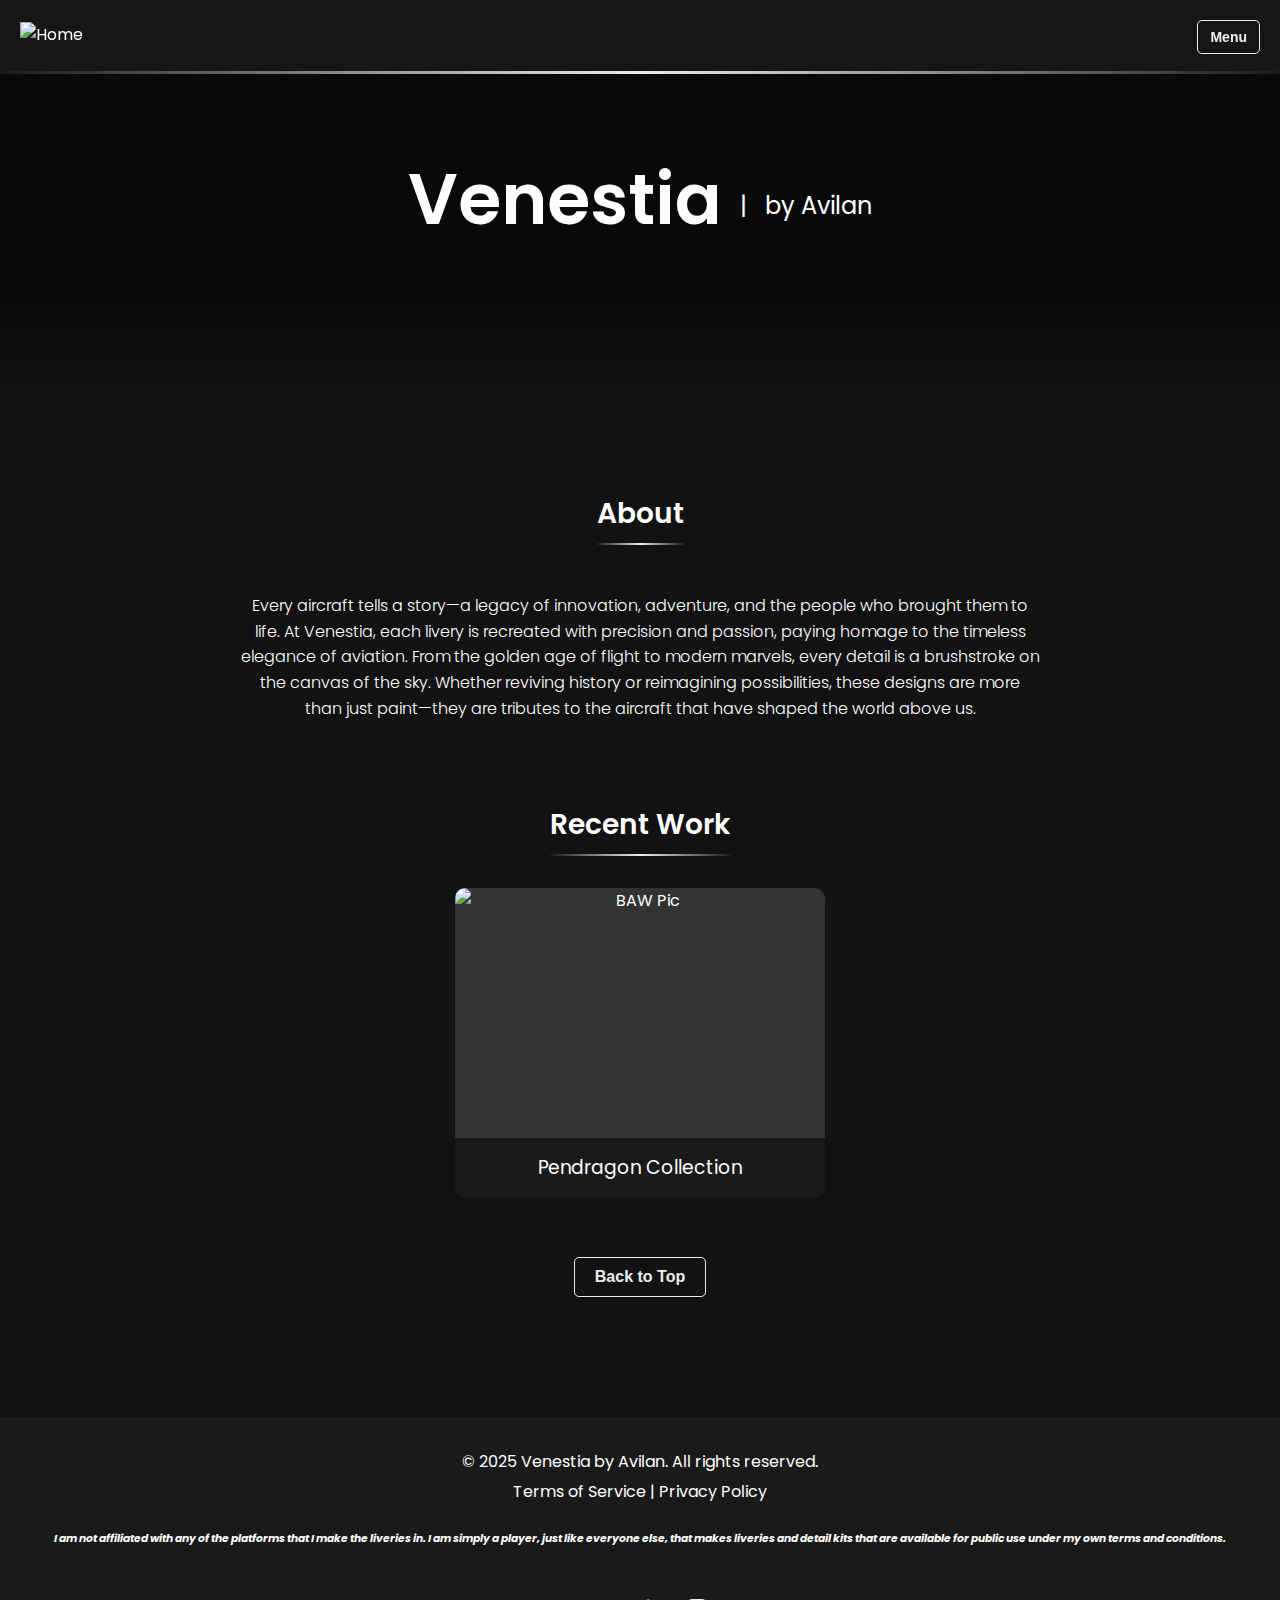
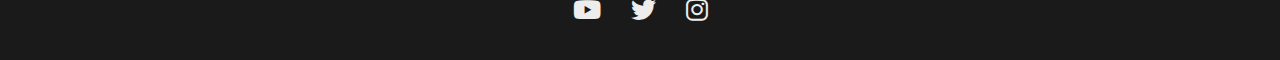
==== index.html @ c107be5e "Add files via upload" ====
<!DOCTYPE html>
<html lang="en">
<head>
    <meta charset="UTF-8">
    <meta name="viewport" content="width=device-width, initial-scale=1.0">
    <title>Venestia | Home</title>

    <!-- Corrected Poppins Font Import -->
    <link href="https://fonts.googleapis.com/css2?family=Poppins:wght@300;400;600&display=swap" rel="stylesheet">

    <!-- Import Font Awesome -->
    <link rel="stylesheet" href="https://cdnjs.cloudflare.com/ajax/libs/font-awesome/6.0.0/css/all.min.css">

    <style>
        /* Remove default margin and padding from html and body */
        html, body {
            margin: 0;
            padding: 0;
            width: 100%;
            overflow-x: hidden; /* Prevent horizontal scroll */
        }

        /* Apply Poppins font globally */
        body {
            font-family: 'Poppins', sans-serif;
            background-color: #121212;
            color: #ffffff;
        }

        /* Custom scrollbar for WebKit browsers (Chrome, Safari, Edge) */
        ::-webkit-scrollbar {
            width: 8px; /* Width of the scrollbar */
        }

        ::-webkit-scrollbar-track {
            background: #1a1a1a; /* Track color */
            border-radius: 4px; /* Rounded corners */
        }

        ::-webkit-scrollbar-thumb {
            background: #444; /* Thumb color */
            border-radius: 4px; /* Rounded corners */
        }

        ::-webkit-scrollbar-thumb:hover {
            background: #555; /* Thumb color on hover */
        }

        /* Custom scrollbar for Firefox */
        * {
            scrollbar-width: thin; /* Thin scrollbar */
            scrollbar-color: #444 #1a1a1a; /* Thumb and track color */
        }

        /* Navbar */
        .navbar {
            position: fixed; /* Fixes the navbar to the top */
            top: 0; /* Aligns it to the top */
            left: 0; /* Aligns it to the left */
            right: 0; /* Aligns it to the right */
            background: rgba(26, 26, 26, 0.8);
            padding: 20px 20px;
            display: flex;
            justify-content: space-between;  /* Centers the navbar */
            align-items: center;
            z-index: 1000; /* Ensures the navbar is above other content */
            backdrop-filter: blur(10px); /* Blur effect */
            -webkit-backdrop-filter: blur(10px); /* For Safari support */
            background-image: linear-gradient(to right, #1a1a1a, #ededed, #1a1a1a); /* Gradient line */
            background-size: 100% 3px; /* Width: 100%, Height: 2px */
            background-position: bottom; /* Position at the bottom */
            background-repeat: no-repeat; /* Prevent repeating */
        }

        .navbar a {
            color: #ffcc00;
            text-decoration: none;
            font-weight: 600;
        }

        /* Menu */
        .menu-container {
            position: relative;
        }
        
        /* Change button color when the menu is open */
        .menu-container.open .menu-btn {
            background: rgba(100, 100, 100, 0.8);
            color: #ededed; /* Change text color if needed */
        }

        .menu-container.open .menu-content {
            display: block;
        }
        
        .menu-btn {
            background: none; /* No background */
            border: 1px solid #ededed; /* Border color */
            color: #ededed; /* Text color */
            cursor: pointer;
            padding: 8px 12px; /* Padding for the button */
            border-radius: 5px; /* Rounded corners */
            font-size: 14px; /* Font size */
            font-weight: 600; /* Font weight */
            transition: background 0.3s, color 0.3s; /* Transition for hover effect and color change */
        }

        .menu-content {
            display: none;
            position: absolute;
            top: calc(100% + 20px);
            right: 0;
            background-color: rgba(26, 26, 26, 0.8);
            padding: 5px;
            border-radius: 5px;
            width: 160px;
            z-index: 100;
            max-width: calc(100vw - 20px); /* Ensure it fits within the viewport */
            box-sizing: border-box;
            text-align: right;
            font-size: 14px;
            border: 1px solid #ededed;
        }

        .menu-content a {
            color: #ffffff;
            text-decoration: none;
            padding: 5px;
            display: block;
            margin: 2px 0;
        }

        .menu-content a:hover {
            background: #333;
        }

        .home-icon {
            width: auto;
            height: 30px;
            vertical-align: middle;
        }

        .main-content {
            max-width: 1200px;
            margin: 0 auto;
            padding: 20px;
        }

        /* Full-width image with fade-out effect */
        .hero-section {
            position: relative;
            width: 100vw; /* Use viewport width to span the entire page */
            left: 50%; /* Center the section */
            right: 50%; /* Center the section */
            margin-left: -50vw; /* Offset to center */
            margin-right: -50vw; /* Offset to center */
            height: 400px; /* Adjust height as needed */
            background: linear-gradient(rgba(0, 0, 0, 0.5), rgba(0, 0, 0, 0.5)), url('/I-EDZE.png') center/cover; /* Add your image here */
            display: flex;
            align-items: center;
            justify-content: center;
            text-align: center;
            color: #ffffff;
            margin-bottom: 50px;
        }

        .hero-section::after {
            content: '';
            position: absolute;
            bottom: 0;
            left: 0;
            right: 0;
            height: 100px; /* Height of the fade-out effect */
            background: linear-gradient(to bottom, transparent, #121212); /* Fade to background color */
        }

        .hero-section h1 {
            font-size: 70px;
            margin: 0;
            font-weight: 600;
            z-index: 1; /* Ensure text is above the gradient */
        }

        .hero-section p {
            font-size: 24px;
            margin: 10px 0 0;
            z-index: 1; /* Ensure text is above the gradient */
        }

        section {
            margin-bottom: 60px;
            text-align: center;
        }

h2 {
    font-size: 28px;
    border-bottom: 2px solid transparent; /* Remove the solid color */
    padding-bottom: 10px;
    margin-bottom: 30px;
    display: inline-block;
    font-weight: 600;
    background: linear-gradient(to right, #1a1a1a, #ededed, #1a1a1a); /* Gradient line */
    background-size: 100% 2px; /* Width: 100%, Height: 2px */
    background-position: bottom; /* Position at the bottom */
    background-repeat: no-repeat; /* Prevent repeating */
}

h6 {
  padding: 0 30px;
}

        .portfolio-items {
            display: flex;
            gap: 30px;
            flex-wrap: wrap;
            justify-content: center;
        }

        .item {
            background-color: #333;
            border-radius: 10px;
            overflow: hidden;
            transition: transform 0.3s;
            width: calc(33.333% - 30px);
            max-width: 400px;
        }

        .item img {
            width: 100%;
            height: 250px;
            object-fit: cover;
            display: block;
        }

        .item h3 {
            padding: 15px;
            text-align: center;
            margin: 0;
            background: #1a1a1a;
            font-weight: 400;
        }

        .contact-form {
            max-width: 600px;
            margin: 0 auto;
        }

        .form-group {
            margin-bottom: 20px;
        }

        input, textarea {
            width: 100%;
            padding: 12px;
            background: #333;
            border: 1px solid #444;
            color: white;
            border-radius: 5px;
            font-size: 16px;
            font-weight: 300;
        }

        /* media hero */
        @media (max-width: 768px) {
            .item {
                width: 100%;
            }

            .main-content {
                padding: 15px;
            }

            .hero-section h1 {
                font-size: 40px;
            }

            .hero-section p {
                font-size: 18px;
            }
        }

footer {
    width: 100%;
    text-align: center;
    padding: 30px;
    background: #1a1a1a;
    margin-top: 60px;
    display: flex;
    flex-direction: column;
    align-items: center; /* Center content horizontally */
    justify-content: center; /* Center content vertically */
    transform: translateX(-30px);
}

footer a {
    color: #ffffff; /* White text */
    text-decoration: none; /* Remove underline by default */
}

footer a:hover {
    text-decoration: underline; /* Underline on hover */
}

.social-links {
    margin-top: 20px;
    display: flex;
    justify-content: center; /* Center social links horizontally */
    gap: 10px;/* Add spacing between social links */
}

        .about-content {
            max-width: 800px;
            margin: 0 auto;
            line-height: 1.6;
            font-weight: 300;
        }

        .social-links a {
            color: #ededed;
            font-size: 25px;
            text-decoration: none;
            margin: 0 10px;
            font-weight: 400;
        }

        .social-links a:hover {
            text-decoration: underline;
        }
        
        .back-to-top {
    display: block; /* Make it a block element */
    margin: 40px auto; /* Center horizontally and add vertical spacing */
    padding: 10px 20px; /* Add padding for better clickability */
    background-color: transparent; /* Yellow background */
    border: 1px solid #ededed;
    color: #ededed; /* Dark text color */
    border-radius: 5px; /* Rounded corners */
    font-size: 16px; /* Font size */
    font-weight: 600; /* Bold text */
    cursor: pointer; /* Pointer cursor on hover */
    /* transition: background-color 0.1s, color 0.3s; /* Smooth transition */
}

.back-to-top:hover {
    background: rgba(100, 100, 100, 0.8)
    color: #ededed; /* White text on hover */
}


footer p {
    margin: 5px 0; /* Reduce the margin between lines */
    line-height: 1.2; /* Adjust line height for tighter spacing */
}

.social-links {
    margin-top: 20px;
    display: flex;
    justify-content: center; /* Center social links horizontally */
    gap: 10px; /* Add spacing between social links */
}

.social-links a {
    color: #ededed;
    font-size: 25px;
    text-decoration: none;
    margin: 0 10px;
    font-weight: 400;
}

.social-links a:hover {
    text-decoration: underline;
}

    </style>

    <script>
// Function to toggle the menu
function toggleMenu() {
    document.querySelector('.menu-container').classList.toggle('open');
}

// Function to close the menu if clicked outside
function closeMenu(event) {
    const menuContainer = document.querySelector('.menu-container');
    const menuContent = document.querySelector('.menu-content');

    // Check if the click was outside the menu container and menu content
    if (!menuContainer.contains(event.target) && !menuContent.contains(event.target)) {
        menuContainer.classList.remove('open'); // Close the menu
    }
}

// Add event listener for clicks outside the menu
document.addEventListener('click', closeMenu);
    </script>
</head>
<body>

<!-- Navbar -->
<div class="navbar">
        <img src="/venlogo.png" alt="Home" class="home-icon">
    <div class="menu-container">
        <button class="menu-btn" onclick="toggleMenu()">
             Menu <!-- Just the text "Menu" -->
        </button>
        <div class="menu-content">
            <a href="list.html">Livery</a>
            <a href="detail-kit.html">Detail Kit</a>
            <a href="commitment.html">Our Commitment</a>
            <a href="test.html">Our Commitment</a>
        </div>
    </div>
</div>

<!-- Hero Section with Full-Width Image and Fade-Out -->
<div class="hero-section">
    <h1>Venestia</h1>
    <p>⠀|⠀by Avilan</p>
</div>

<div class="main-content">
    <section id="about">
        <h2>About</h2>
        <div class="about-content">
            <p>Every aircraft tells a story—a legacy of innovation, adventure, and the people who brought them to life. At Venestia, each livery is recreated with precision and passion, paying homage to the timeless elegance of aviation. From the golden age of flight to modern marvels, every detail is a brushstroke on the canvas of the sky. Whether reviving history or reimagining possibilities, these designs are more than just paint—they are tributes to the aircraft that have shaped the world above us.</p>
        </div>
    </section>

    <section id="portfolio">
        <h2>Recent Work</h2>
        <div class="portfolio-items">
            <div class="item">
                <img src="/Pendragon.png" alt="BAW Pic">
                <h3>Pendragon Collection</h3>
            </div>
        </div>
    </section>
    <button onclick="scrollToTop()" class="back-to-top">Back to Top</button>
</div>
    <footer>
        <p>&copy; 2025 Venestia by Avilan. All rights reserved.</p>
        <p><a href="terms.html">Terms of Service</a> | <a href="privacy.html">Privacy Policy</a></p>
                    <h6><i>I am not affiliated with any of the platforms that I make the liveries in. I am simply a player, just like everyone else, that makes liveries and detail kits that are available for public use under my own terms and conditions.</i></h6>
        <div class="social-links">
            <a href="https://www.youtube.com/@realavilan" target="_blank"><i class="fab fa-youtube"></i></a>
            <a href="https://x.com/RealAvilan" target="_blank"><i class="fab fa-twitter"></i></a>
            <a href="https://www.instagram.com/alvin.liveries" target="_blank"><i class="fab fa-instagram"></i></a>
        </div>
    </footer>
<script>
function scrollToTop() {       window.scrollTo({ top: 0, behavior: 'smooth' });
    }
    function toggleMenu() {
        document.querySelector('.menu-container').classList.toggle('open');
    }
</script>

</body>
</html>
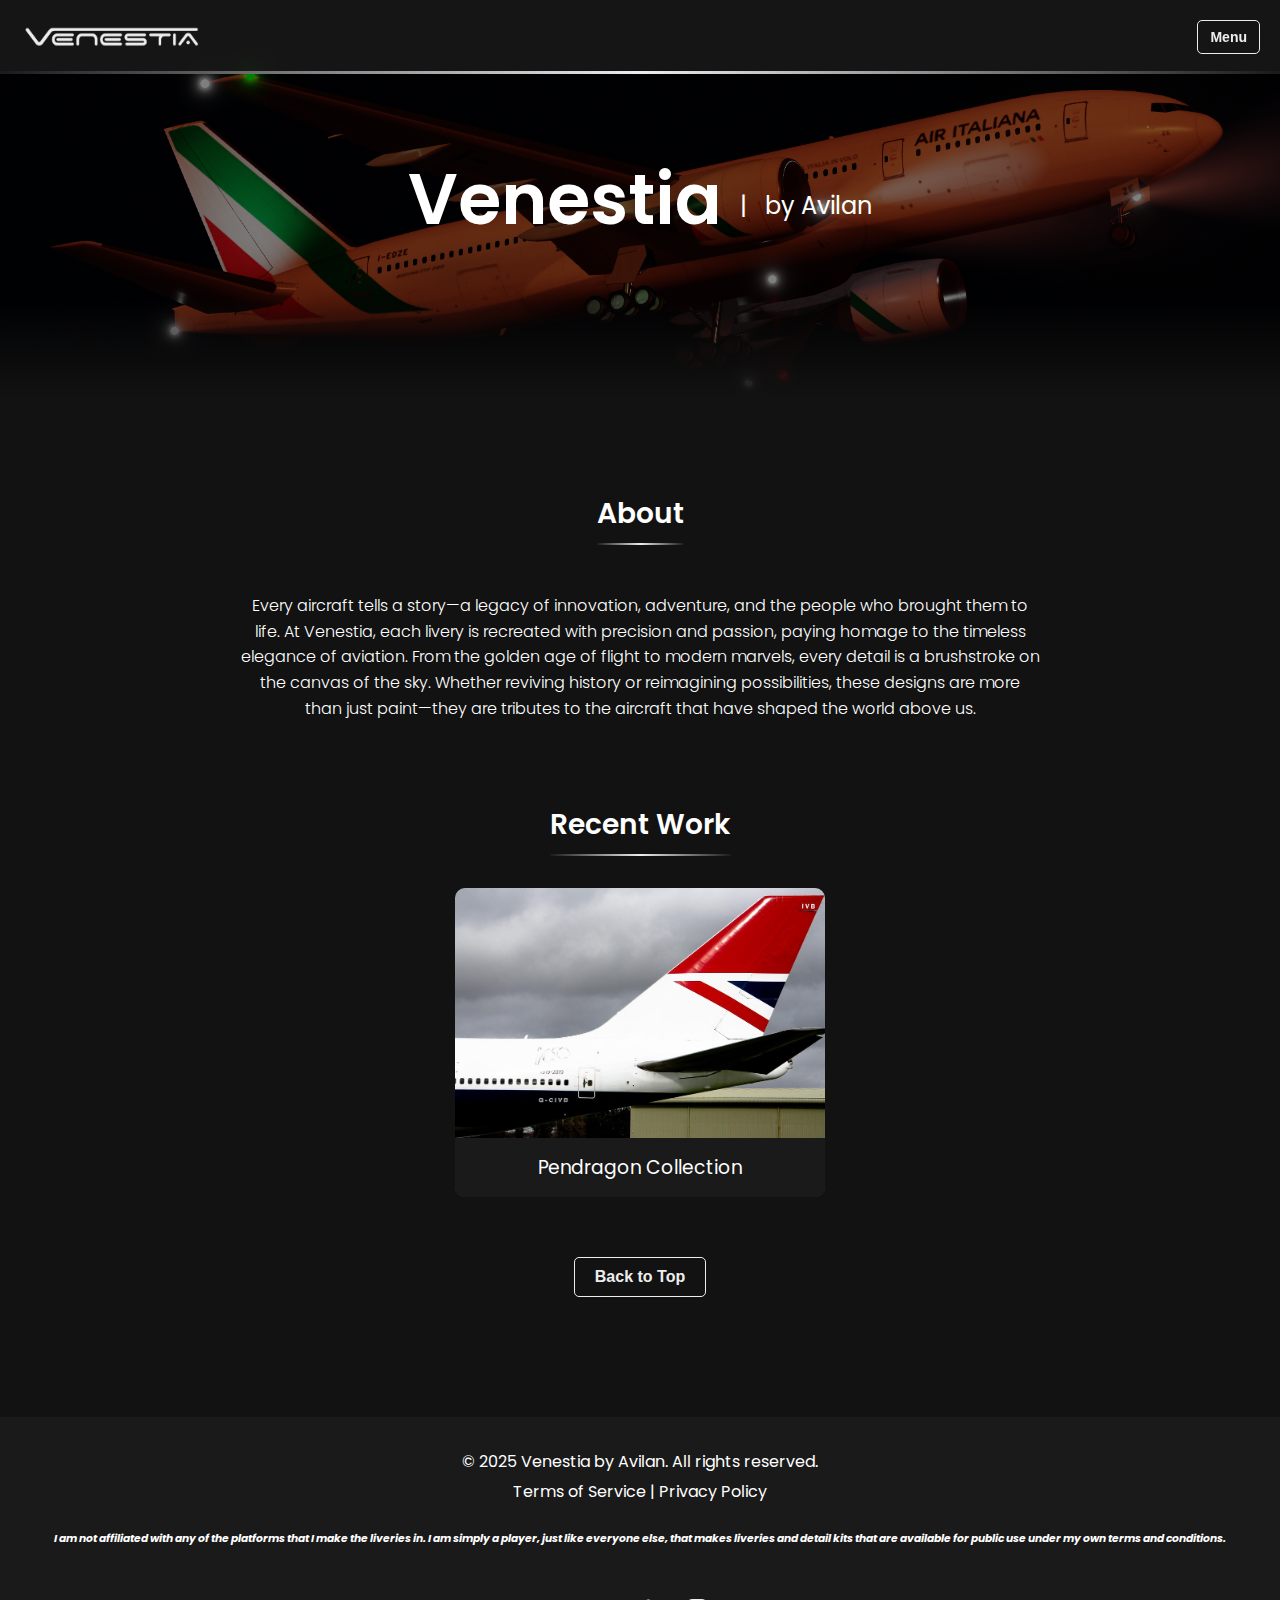
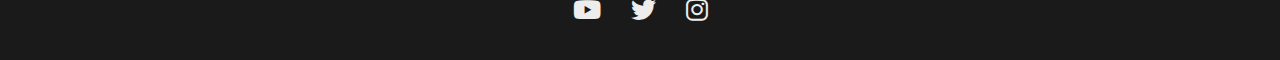
==== commit dcb2b2d1: "Update index.html" ====
--- a/index.html
+++ b/index.html
@@ -155,7 +155,7 @@
             margin-left: -50vw; /* Offset to center */
             margin-right: -50vw; /* Offset to center */
             height: 400px; /* Adjust height as needed */
-            background: linear-gradient(rgba(0, 0, 0, 0.5), rgba(0, 0, 0, 0.5)), url('/I-EDZE.png') center/cover; /* Add your image here */
+            background: linear-gradient(rgba(0, 0, 0, 0.5), rgba(0, 0, 0, 0.5)), url('/fullPics/I-EDZE.png') center/cover; /* Add your image here */
             display: flex;
             align-items: center;
             justify-content: center;
@@ -398,7 +398,7 @@
 
 <!-- Navbar -->
 <div class="navbar">
-        <img src="/venlogo.png" alt="Home" class="home-icon">
+        <img src="/Icons/venlogo.png" alt="Home" class="home-icon">
     <div class="menu-container">
         <button class="menu-btn" onclick="toggleMenu()">
              Menu <!-- Just the text "Menu" -->
@@ -430,7 +430,7 @@
         <h2>Recent Work</h2>
         <div class="portfolio-items">
             <div class="item">
-                <img src="/Pendragon.png" alt="BAW Pic">
+                <img src="/fullPics/Pendragon.png" alt="BAW Pic">
                 <h3>Pendragon Collection</h3>
             </div>
         </div>
@@ -456,4 +456,4 @@
 </script>
 
 </body>
-</html>+</html>
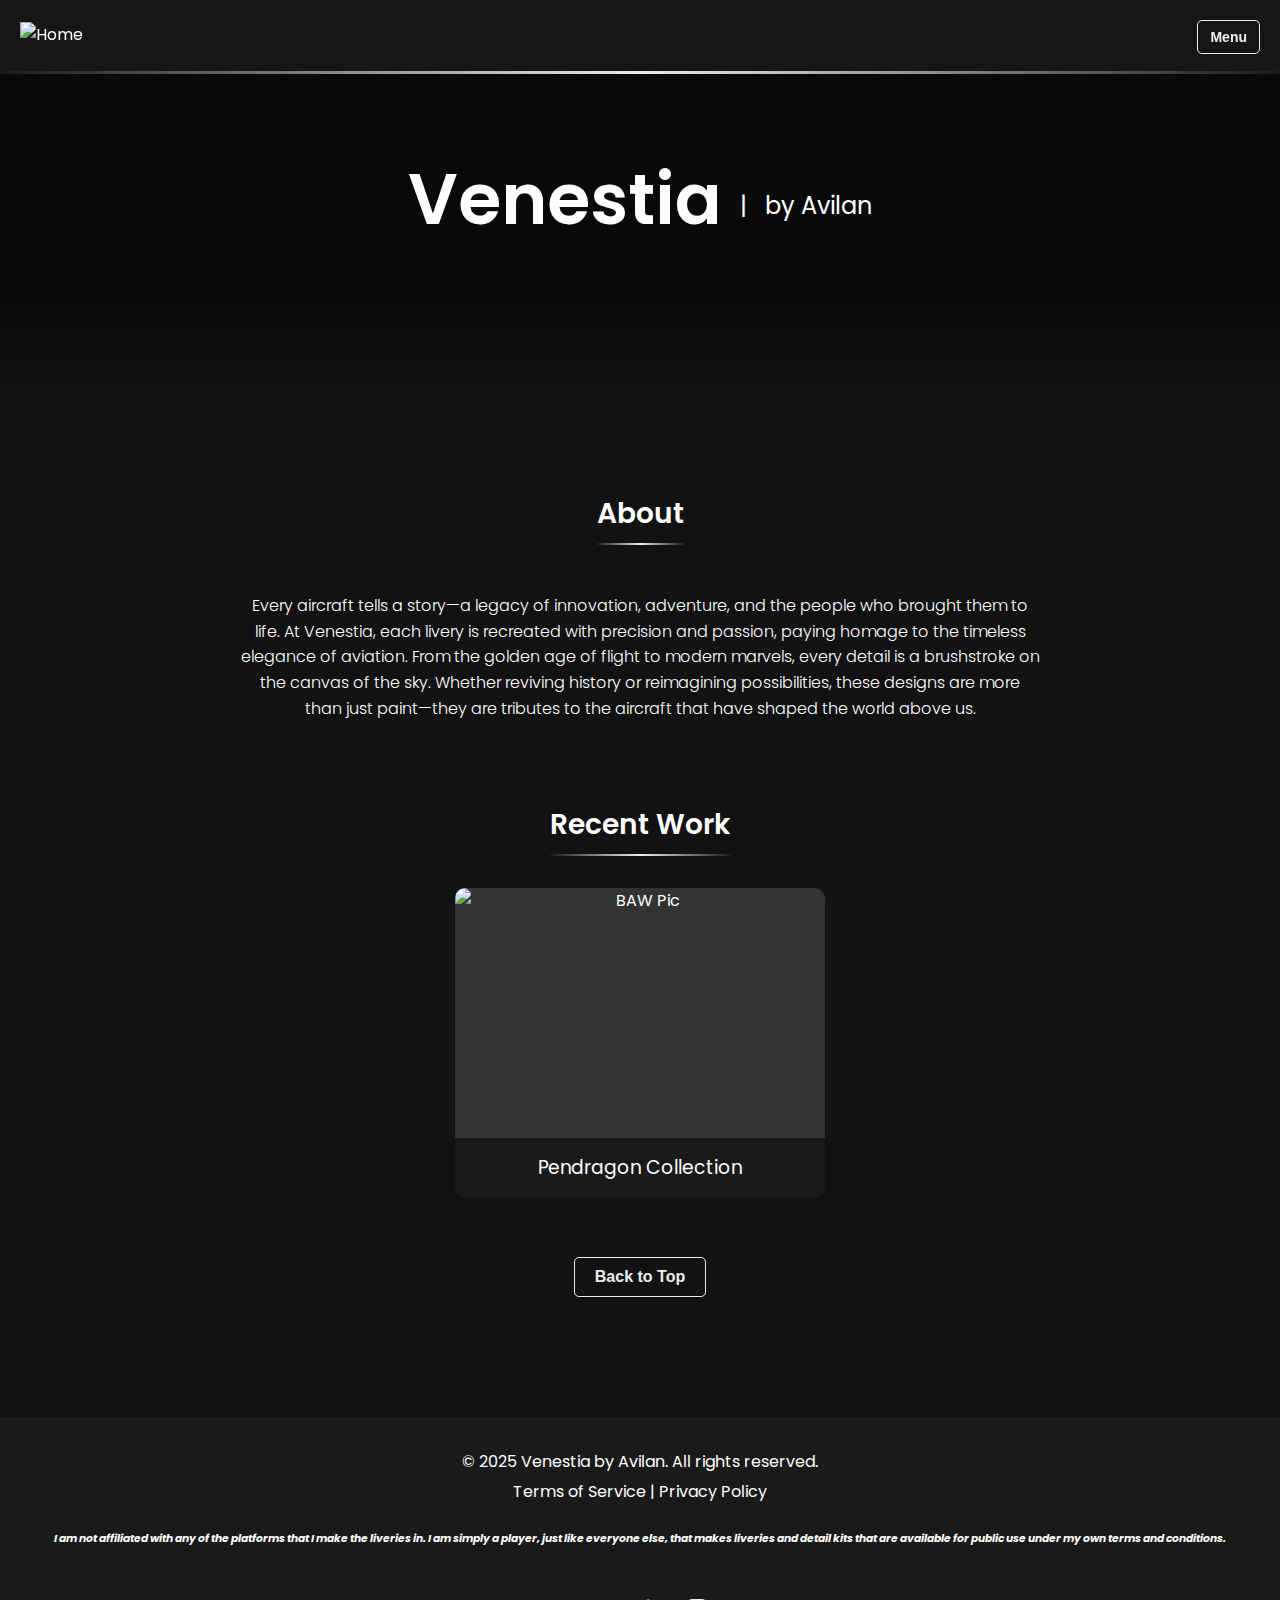
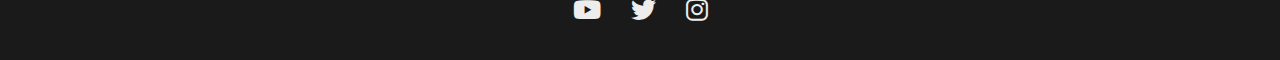
==== commit e3ef0a77: "Update index.html" ====
--- a/index.html
+++ b/index.html
@@ -155,7 +155,7 @@
             margin-left: -50vw; /* Offset to center */
             margin-right: -50vw; /* Offset to center */
             height: 400px; /* Adjust height as needed */
-            background: linear-gradient(rgba(0, 0, 0, 0.5), rgba(0, 0, 0, 0.5)), url('/fullPics/I-EDZE.png') center/cover; /* Add your image here */
+            background: linear-gradient(rgba(0, 0, 0, 0.5), rgba(0, 0, 0, 0.5)), url('/main/fullPics/I-EDZE.png') center/cover; /* Add your image here */
             display: flex;
             align-items: center;
             justify-content: center;
@@ -398,7 +398,7 @@
 
 <!-- Navbar -->
 <div class="navbar">
-        <img src="/Icons/venlogo.png" alt="Home" class="home-icon">
+        <img src="/main/Icons/venlogo.png" alt="Home" class="home-icon">
     <div class="menu-container">
         <button class="menu-btn" onclick="toggleMenu()">
              Menu <!-- Just the text "Menu" -->
@@ -430,7 +430,7 @@
         <h2>Recent Work</h2>
         <div class="portfolio-items">
             <div class="item">
-                <img src="/fullPics/Pendragon.png" alt="BAW Pic">
+                <img src="/main/fullPics/Pendragon.png" alt="BAW Pic">
                 <h3>Pendragon Collection</h3>
             </div>
         </div>
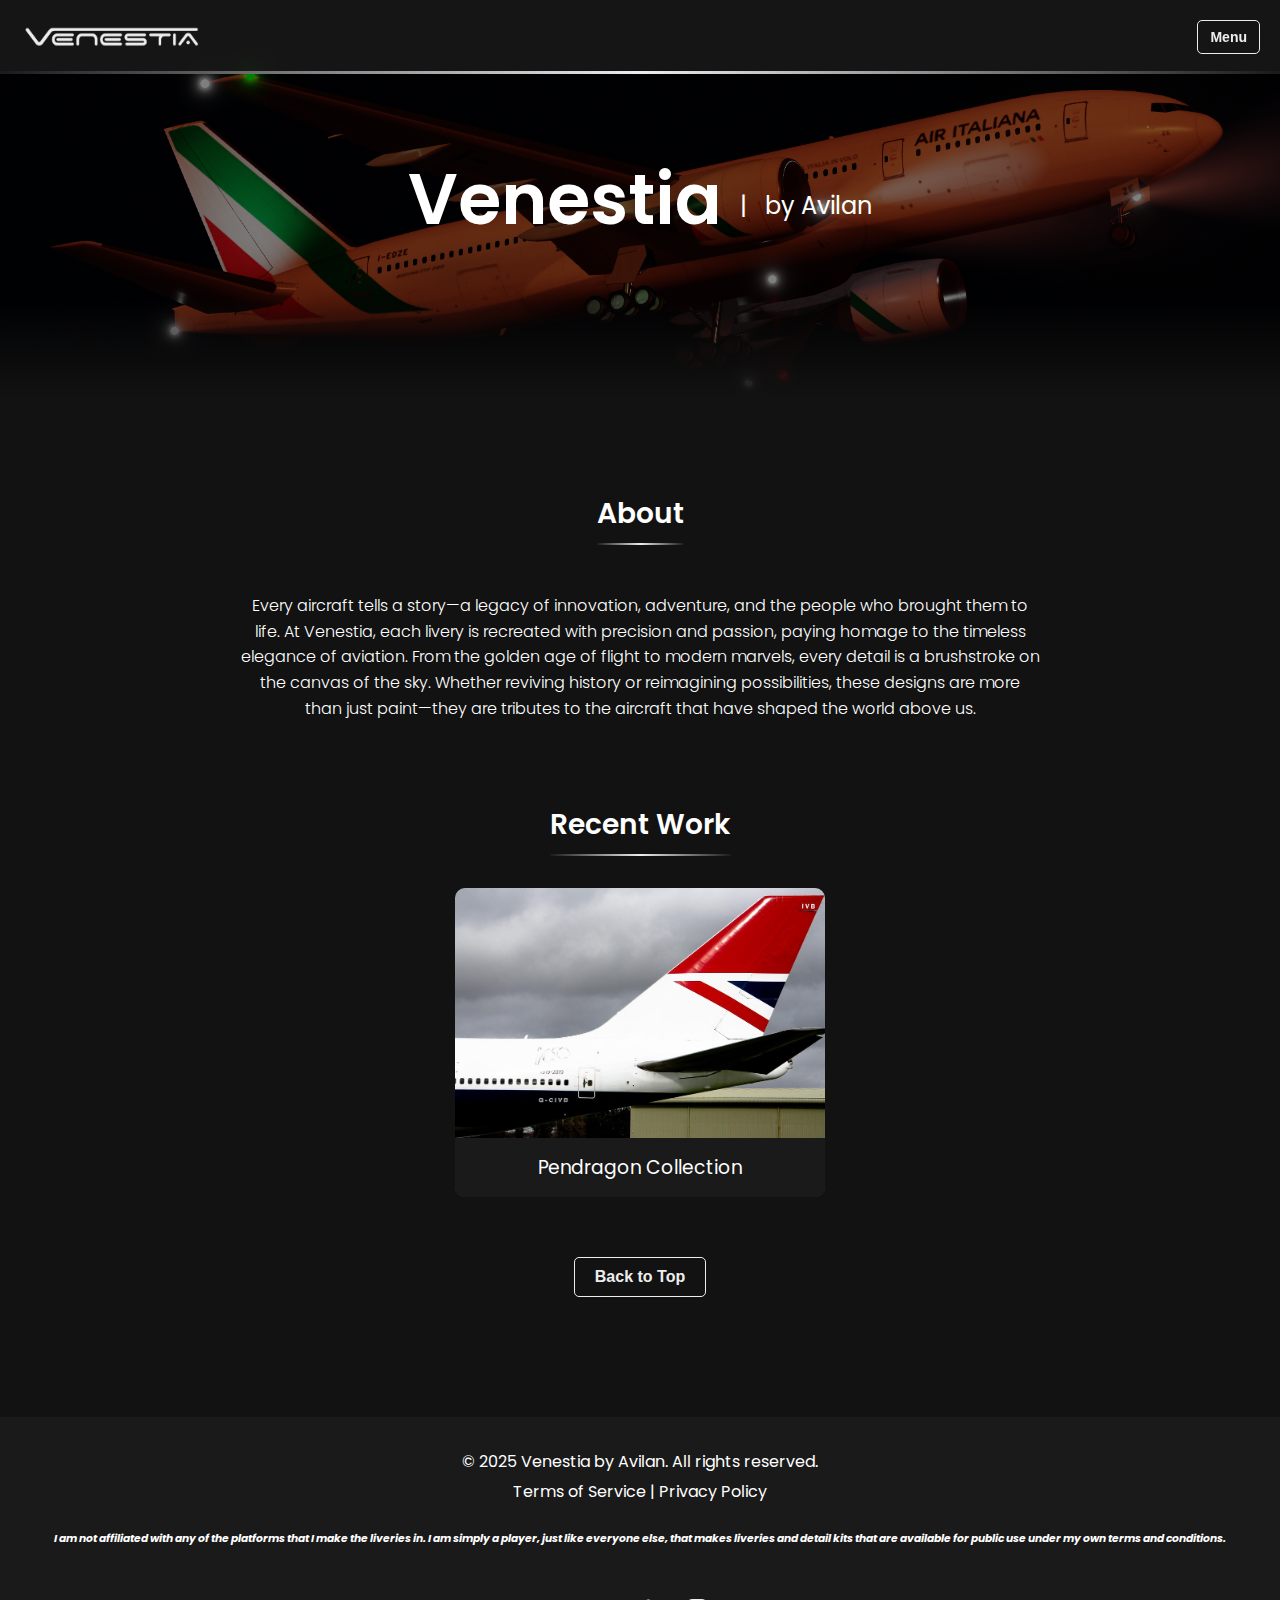
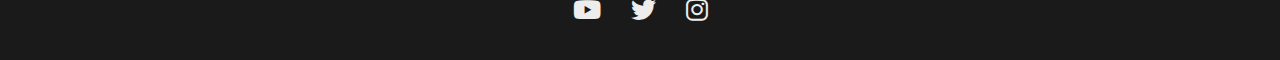
==== commit 03c9bfdc: "Update index.html" ====
--- a/index.html
+++ b/index.html
@@ -155,7 +155,7 @@
             margin-left: -50vw; /* Offset to center */
             margin-right: -50vw; /* Offset to center */
             height: 400px; /* Adjust height as needed */
-            background: linear-gradient(rgba(0, 0, 0, 0.5), rgba(0, 0, 0, 0.5)), url('/main/fullPics/I-EDZE.png') center/cover; /* Add your image here */
+            background: linear-gradient(rgba(0, 0, 0, 0.5), rgba(0, 0, 0, 0.5)), url('fullPics/I-EDZE.png') center/cover; /* Add your image here */
             display: flex;
             align-items: center;
             justify-content: center;
@@ -398,7 +398,7 @@
 
 <!-- Navbar -->
 <div class="navbar">
-        <img src="/main/Icons/venlogo.png" alt="Home" class="home-icon">
+        <img src="Icons/venlogo.png" alt="Home" class="home-icon">
     <div class="menu-container">
         <button class="menu-btn" onclick="toggleMenu()">
              Menu <!-- Just the text "Menu" -->
@@ -430,7 +430,7 @@
         <h2>Recent Work</h2>
         <div class="portfolio-items">
             <div class="item">
-                <img src="/main/fullPics/Pendragon.png" alt="BAW Pic">
+                <img src="fullPics/Pendragon.png" alt="BAW Pic">
                 <h3>Pendragon Collection</h3>
             </div>
         </div>
